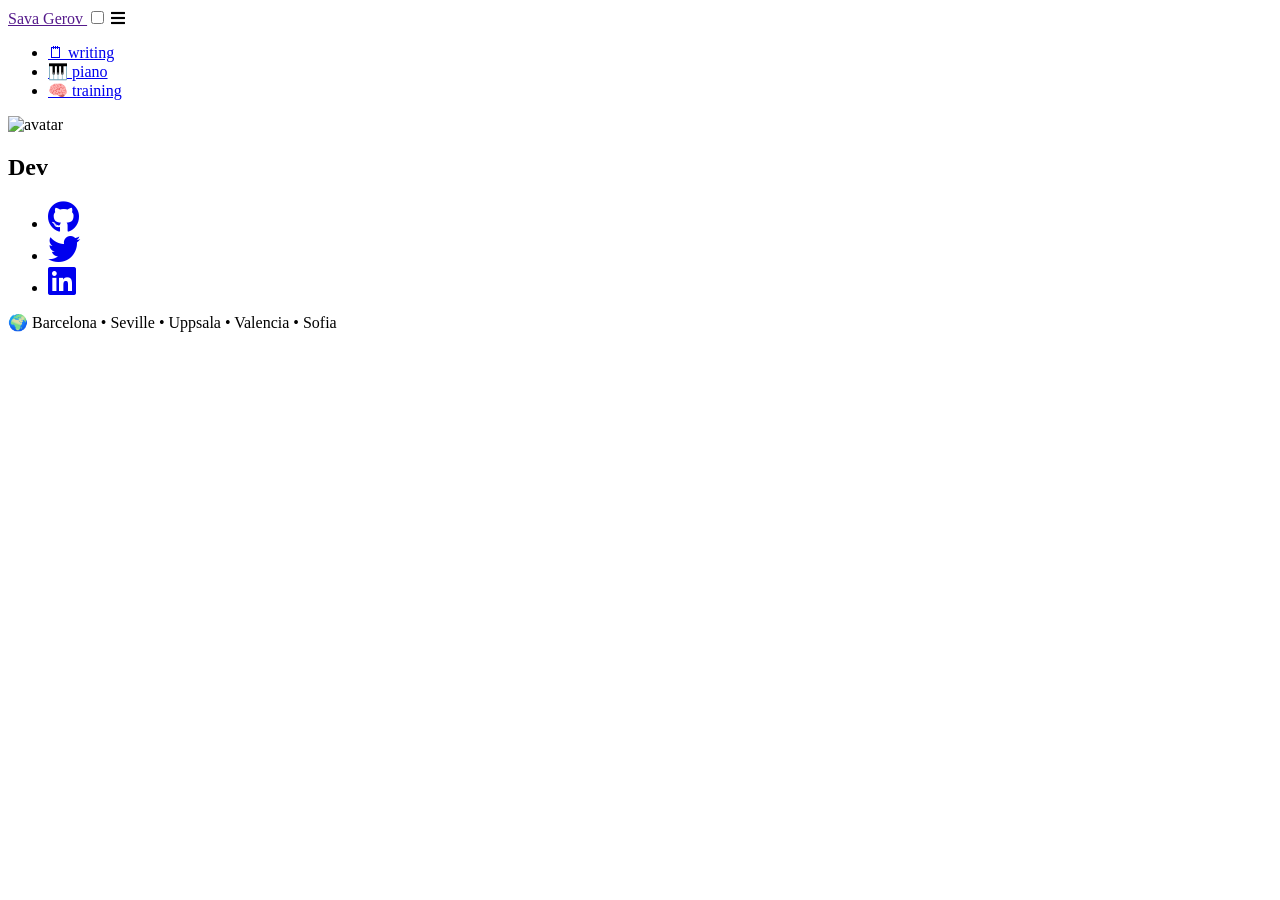
==== public/index.html @ 506bc6da "Fix url" ====
<!DOCTYPE html>
<html lang="en">

  <head>
    <meta charset="utf-8">
    <meta name="viewport" content="width=device-width, initial-scale=1.0">

    <meta name="author" content="Sava Gerov">
    <meta name="description" content="Developer, proponent of agile development, XP and self-improvement. I’m enthusiastic about new technologies and I’m looking forward to pick up new skills.">
    <meta name="keywords" content="blog,developer,sava,gerov">

    <meta name="twitter:card" content="summary"/>
<meta name="twitter:title" content="Sava Gerov"/>
<meta name="twitter:description" content="Developer, proponent of agile development, XP and self-improvement. I’m enthusiastic about new technologies and I’m looking forward to pick up new skills."/>


    <link href="https://fonts.googleapis.com/css?family=Montserrat"
          rel="stylesheet">

    <base href="/">
    <title>Sava Gerov</title>

    <link rel="canonical" href="/">

    <link href="https://fonts.googleapis.com/css?family=Lato:400,700|Merriweather:300,700|Source+Code+Pro:400,700" rel="stylesheet">
    <link rel="stylesheet" href="https://use.fontawesome.com/releases/v5.3.1/css/all.css" integrity="sha384-mzrmE5qonljUremFsqc01SB46JvROS7bZs3IO2EmfFsd15uHvIt+Y8vEf7N7fWAU" crossorigin="anonymous" />
    <link rel="stylesheet" href="https://cdnjs.cloudflare.com/ajax/libs/normalize/8.0.0/normalize.min.css" integrity="sha256-oSrCnRYXvHG31SBifqP2PM1uje7SJUyX0nTwO2RJV54=" crossorigin="anonymous" />

    
      
      
      <link rel="stylesheet" href="/css/coder.min.ac37073bc2826cd28ef57364a9fe339de7ebcb26dafc22fd832cb35cf5b1d048.css" integrity="sha256-rDcHO8KCbNKO9XNkqf4znefryyba/CL9gyyzXPWx0Eg=" crossorigin="anonymous" media="screen" />
    

    

    

    
      <link rel="stylesheet" href="/css/custom.css">
    

    <link rel="icon" type="image/png" href="/img/favicon-32x32.png" sizes="32x32">
    <link rel="icon" type="image/png" href="/img/favicon-16x16.png" sizes="16x16">

    
      <link href="/index.xml" rel="alternate" type="application/rss+xml" title="Sava Gerov" />
      <link href="/index.xml" rel="feed" type="application/rss+xml" title="Sava Gerov" />
    

    <meta name="generator" content="Hugo 0.53" />
  </head>

  <body class=" ">
    <main class="wrapper">
      <nav class="navigation">
  <section class="container">
    <a class="navigation-title" href="">
      Sava Gerov
    </a>
    <input type="checkbox" id="menu-toggle" />
    <label class="menu-button float-right" for="menu-toggle"><i class="fas fa-bars"></i></label>
    <ul class="navigation-list">
      
        
          <li class="navigation-item">
            <a class="navigation-link" href="/posts/">🗒 writing</a>
          </li>
        
          <li class="navigation-item">
            <a class="navigation-link" href="/piano/">🎹 piano</a>
          </li>
        
          <li class="navigation-item">
            <a class="navigation-link" href="/training/">🧠 training</a>
          </li>
        
      
      
    </ul>
  </section>
</nav>


      <div class="content">
        
  <section class="container centered">
  <div class="about">
    
      <div class="avatar"><img src="/images/avatar.jpg" alt="avatar"></div>
    
    <h1>Dev</h1>
    
    <ul>
      
        
          <li>
            <a href="https://github.com/sgerov" target="_blank" aria-label="Github">
              <i class="fab fa-github fa-2x" aria-hidden></i>
            </a>
          </li>
        
      
        
          <li>
            <a href="https://twitter.com/sgerov" target="_blank" aria-label="Twitter">
              <i class="fab fa-twitter fa-2x" aria-hidden></i>
            </a>
          </li>
        
      
        
          <li>
            <a href="https://www.linkedin.com/in/savagerov/" target="_blank" aria-label="Linkedin">
              <i class="fab fa-linkedin fa-2x" aria-hidden></i>
            </a>
          </li>
        
      
    </ul>
    
  </div>
</section>


      </div>

      <footer class="footer">
  <section class="container">
    
      🌍 Barcelona • Seville • Uppsala • Valencia • Sofia
    
    
    
    
  </section>
</footer>

    </main>

    

  </body>

</html>
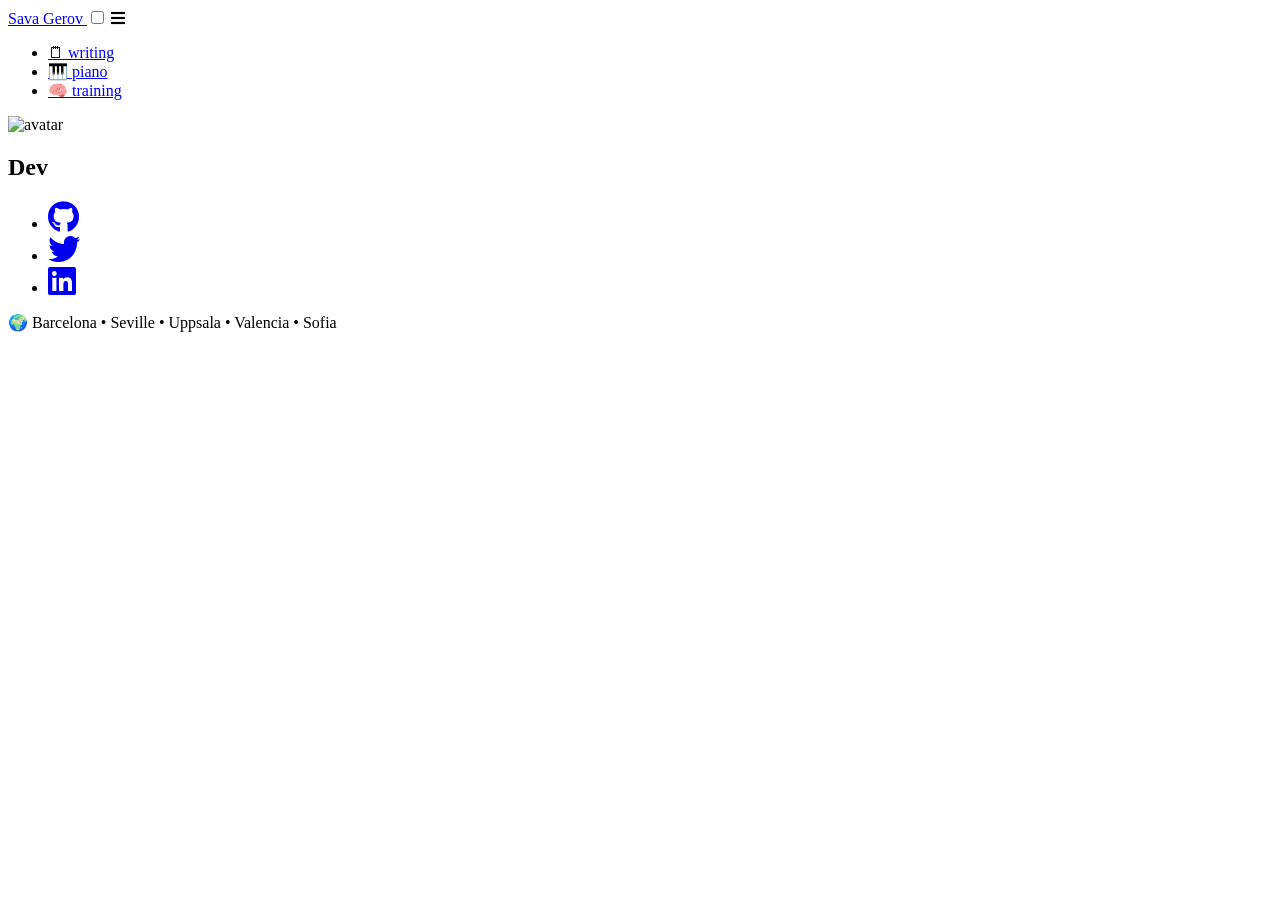
==== commit d64dc0da: "Update url" ====
--- a/public/index.html
+++ b/public/index.html
@@ -17,10 +17,10 @@
     <link href="https://fonts.googleapis.com/css?family=Montserrat"
           rel="stylesheet">
 
-    <base href="/">
+    <base href="https://www.gerov.es/">
     <title>Sava Gerov</title>
 
-    <link rel="canonical" href="/">
+    <link rel="canonical" href="https://www.gerov.es/">
 
     <link href="https://fonts.googleapis.com/css?family=Lato:400,700|Merriweather:300,700|Source+Code+Pro:400,700" rel="stylesheet">
     <link rel="stylesheet" href="https://use.fontawesome.com/releases/v5.3.1/css/all.css" integrity="sha384-mzrmE5qonljUremFsqc01SB46JvROS7bZs3IO2EmfFsd15uHvIt+Y8vEf7N7fWAU" crossorigin="anonymous" />
@@ -29,7 +29,7 @@
     
       
       
-      <link rel="stylesheet" href="/css/coder.min.ac37073bc2826cd28ef57364a9fe339de7ebcb26dafc22fd832cb35cf5b1d048.css" integrity="sha256-rDcHO8KCbNKO9XNkqf4znefryyba/CL9gyyzXPWx0Eg=" crossorigin="anonymous" media="screen" />
+      <link rel="stylesheet" href="https://www.gerov.es/css/coder.min.ac37073bc2826cd28ef57364a9fe339de7ebcb26dafc22fd832cb35cf5b1d048.css" integrity="sha256-rDcHO8KCbNKO9XNkqf4znefryyba/CL9gyyzXPWx0Eg=" crossorigin="anonymous" media="screen" />
     
 
     
@@ -37,15 +37,15 @@
     
 
     
-      <link rel="stylesheet" href="/css/custom.css">
+      <link rel="stylesheet" href="https://www.gerov.es/css/custom.css">
     
 
-    <link rel="icon" type="image/png" href="/img/favicon-32x32.png" sizes="32x32">
-    <link rel="icon" type="image/png" href="/img/favicon-16x16.png" sizes="16x16">
+    <link rel="icon" type="image/png" href="https://www.gerov.es/img/favicon-32x32.png" sizes="32x32">
+    <link rel="icon" type="image/png" href="https://www.gerov.es/img/favicon-16x16.png" sizes="16x16">
 
     
-      <link href="/index.xml" rel="alternate" type="application/rss+xml" title="Sava Gerov" />
-      <link href="/index.xml" rel="feed" type="application/rss+xml" title="Sava Gerov" />
+      <link href="https://www.gerov.es/index.xml" rel="alternate" type="application/rss+xml" title="Sava Gerov" />
+      <link href="https://www.gerov.es/index.xml" rel="feed" type="application/rss+xml" title="Sava Gerov" />
     
 
     <meta name="generator" content="Hugo 0.53" />
@@ -55,7 +55,7 @@
     <main class="wrapper">
       <nav class="navigation">
   <section class="container">
-    <a class="navigation-title" href="">
+    <a class="navigation-title" href="https://www.gerov.es/">
       Sava Gerov
     </a>
     <input type="checkbox" id="menu-toggle" />
@@ -64,15 +64,15 @@
       
         
           <li class="navigation-item">
-            <a class="navigation-link" href="/posts/">🗒 writing</a>
+            <a class="navigation-link" href="https://www.gerov.es/posts/">🗒 writing</a>
           </li>
         
           <li class="navigation-item">
-            <a class="navigation-link" href="/piano/">🎹 piano</a>
+            <a class="navigation-link" href="https://www.gerov.es/piano/">🎹 piano</a>
           </li>
         
           <li class="navigation-item">
-            <a class="navigation-link" href="/training/">🧠 training</a>
+            <a class="navigation-link" href="https://www.gerov.es/training/">🧠 training</a>
           </li>
         
       
@@ -87,7 +87,7 @@
   <section class="container centered">
   <div class="about">
     
-      <div class="avatar"><img src="/images/avatar.jpg" alt="avatar"></div>
+      <div class="avatar"><img src="https://www.gerov.es/images/avatar.jpg" alt="avatar"></div>
     
     <h1>Dev</h1>
     
